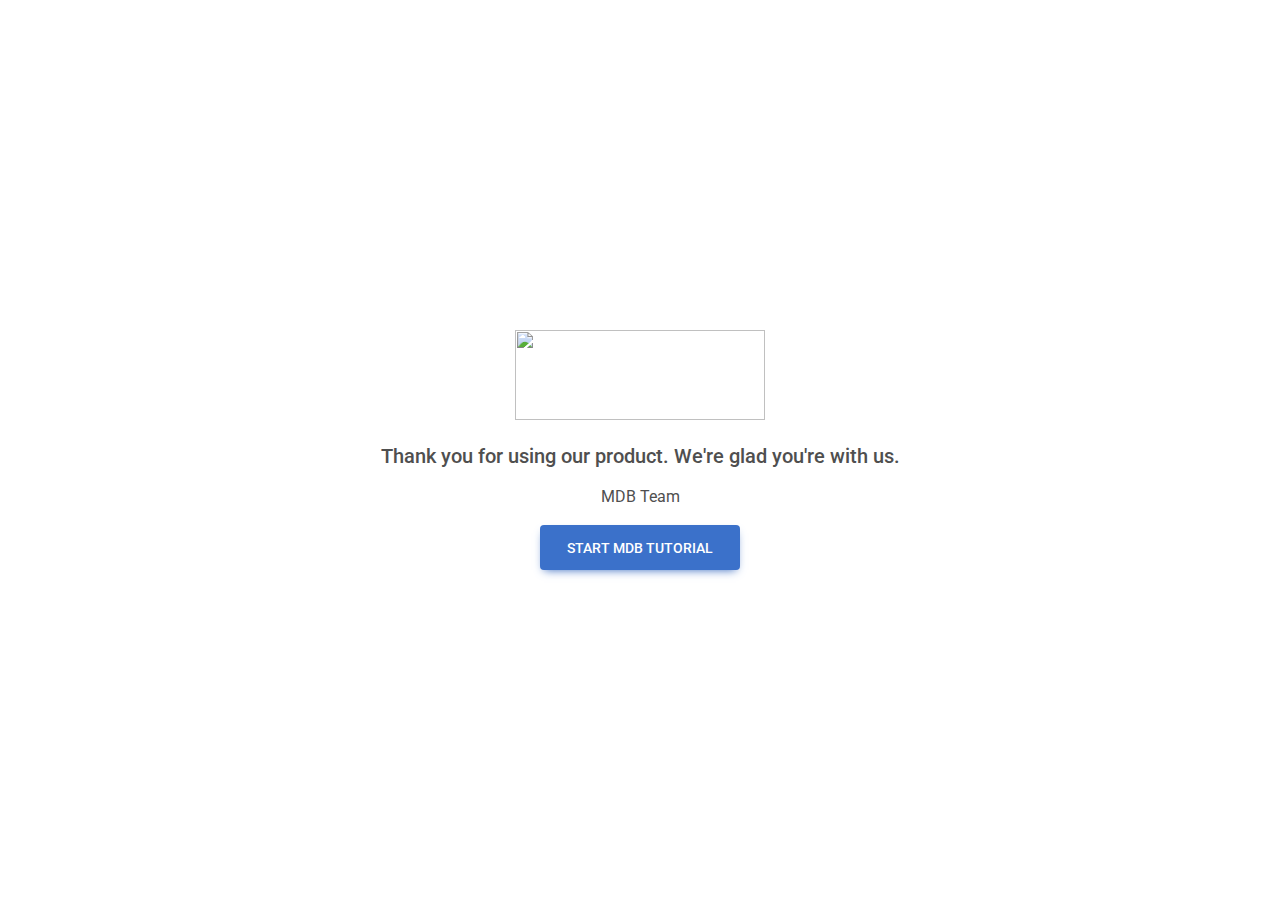
==== index.html @ 5055a8b7 "Add files via upload" ====
<!DOCTYPE html>
<html lang="en">
  <head>
    <meta charset="UTF-8" />
    <meta name="viewport" content="width=device-width, initial-scale=1, shrink-to-fit=no" />
    <meta http-equiv="x-ua-compatible" content="ie=edge" />
    <title>Material Design for Bootstrap</title>
    <!-- MDB icon -->
    <link rel="icon" href="img/mdb-favicon.ico" type="image/x-icon" />
    <!-- Font Awesome -->
    <link
      rel="stylesheet"
      href="https://cdnjs.cloudflare.com/ajax/libs/font-awesome/6.0.0/css/all.min.css"
    />
    <!-- Google Fonts Roboto -->
    <link
      rel="stylesheet"
      href="https://fonts.googleapis.com/css2?family=Roboto:wght@300;400;500;700;900&display=swap"
    />
    <!-- MDB -->
    <link rel="stylesheet" href="css/mdb.min.css" />
  </head>
  <body>
    <!-- Start your project here-->
    <div class="container">
      <div class="d-flex justify-content-center align-items-center" style="height: 100vh">
        <div class="text-center">
          <img
            class="mb-4"
            src="https://mdbootstrap.com/img/logo/mdb-transparent-250px.png"
            style="width: 250px; height: 90px"
          />
          <h5 class="mb-3">Thank you for using our product. We're glad you're with us.</h5>
          <p class="mb-3">MDB Team</p>
          <a
            class="btn btn-primary btn-lg"
            data-mdb-ripple-init
            href="https://mdbootstrap.com/docs/standard/getting-started/"
            target="_blank"
            role="button"
            >Start MDB tutorial</a
          >
        </div>
      </div>
    </div>
    <!-- End your project here-->

    <!-- MDB -->
    <script type="text/javascript" src="js/mdb.umd.min.js"></script>
    <!-- Custom scripts -->
    <script type="text/javascript"></script>
  </body>
</html>
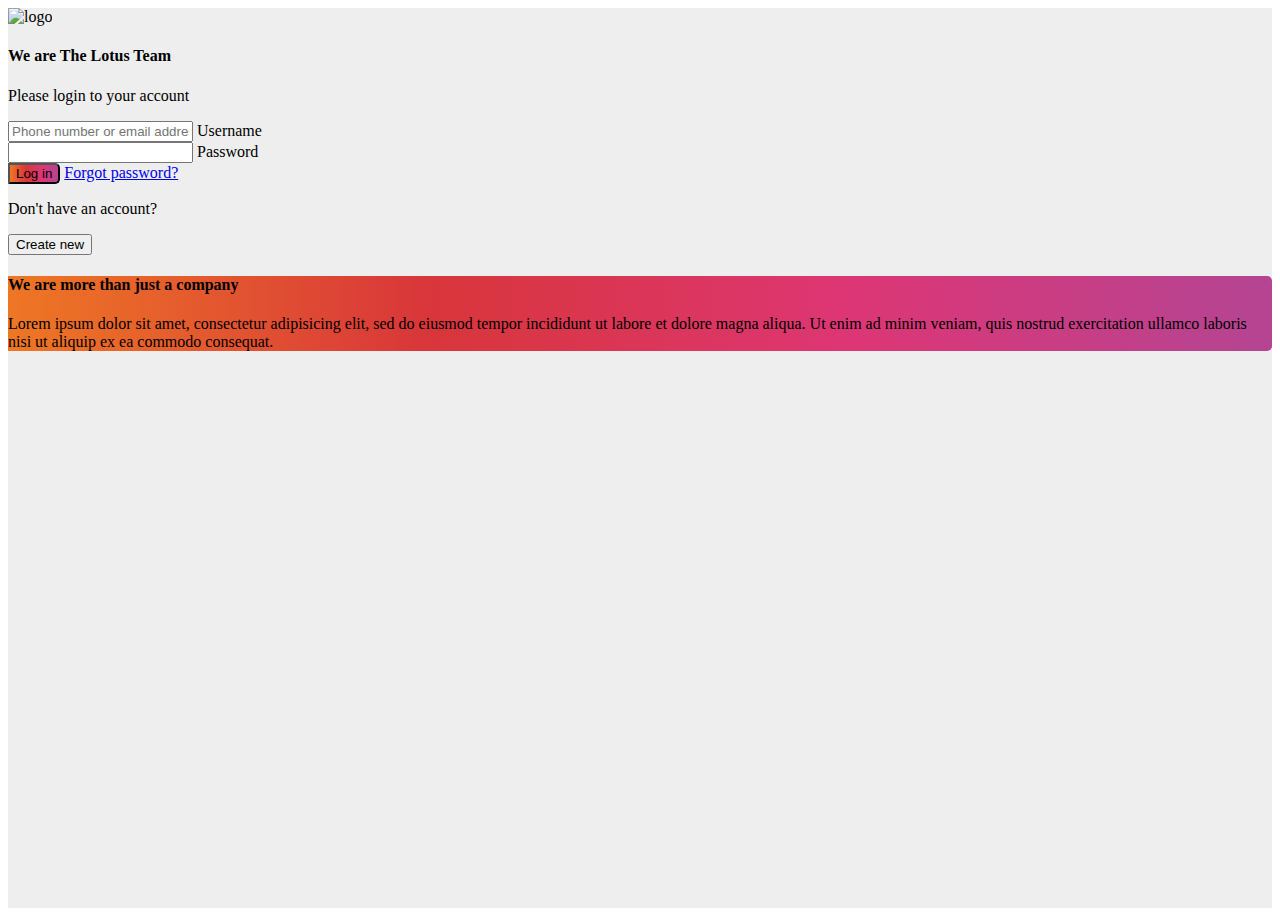
==== commit c80952b5: "Update index.html" ====
--- a/index.html
+++ b/index.html
@@ -1,53 +1,95 @@
+
 <!DOCTYPE html>
 <html lang="en">
-  <head>
-    <meta charset="UTF-8" />
-    <meta name="viewport" content="width=device-width, initial-scale=1, shrink-to-fit=no" />
-    <meta http-equiv="x-ua-compatible" content="ie=edge" />
-    <title>Material Design for Bootstrap</title>
-    <!-- MDB icon -->
-    <link rel="icon" href="img/mdb-favicon.ico" type="image/x-icon" />
-    <!-- Font Awesome -->
-    <link
-      rel="stylesheet"
-      href="https://cdnjs.cloudflare.com/ajax/libs/font-awesome/6.0.0/css/all.min.css"
-    />
-    <!-- Google Fonts Roboto -->
-    <link
-      rel="stylesheet"
-      href="https://fonts.googleapis.com/css2?family=Roboto:wght@300;400;500;700;900&display=swap"
-    />
-    <!-- MDB -->
-    <link rel="stylesheet" href="css/mdb.min.css" />
-  </head>
-  <body>
-    <!-- Start your project here-->
-    <div class="container">
-      <div class="d-flex justify-content-center align-items-center" style="height: 100vh">
-        <div class="text-center">
-          <img
-            class="mb-4"
-            src="https://mdbootstrap.com/img/logo/mdb-transparent-250px.png"
-            style="width: 250px; height: 90px"
-          />
-          <h5 class="mb-3">Thank you for using our product. We're glad you're with us.</h5>
-          <p class="mb-3">MDB Team</p>
-          <a
-            class="btn btn-primary btn-lg"
-            data-mdb-ripple-init
-            href="https://mdbootstrap.com/docs/standard/getting-started/"
-            target="_blank"
-            role="button"
-            >Start MDB tutorial</a
-          >
+<head>
+    <meta charset="UTF-8">
+    <meta name="viewport" content="width=device-width, initial-scale=1.0">
+    <title>YeshivaTube - Coming Soon</title>
+    <link rel="stylesheet" href="styles.css">
+    <style>
+      .gradient-custom-2 {
+      /* fallback for old browsers */
+      background: #fccb90;
+      
+      /* Chrome 10-25, Safari 5.1-6 */
+      background: -webkit-linear-gradient(to right, #ee7724, #d8363a, #dd3675, #b44593);
+      
+      /* W3C, IE 10+/ Edge, Firefox 16+, Chrome 26+, Opera 12+, Safari 7+ */
+      background: linear-gradient(to right, #ee7724, #d8363a, #dd3675, #b44593);
+      }
+      
+      @media (min-width: 768px) {
+      .gradient-form {
+      height: 100vh !important;
+      }
+      }
+      @media (min-width: 769px) {
+      .gradient-custom-2 {
+      border-top-right-radius: .3rem;
+      border-bottom-right-radius: .3rem;
+      }
+      }
+    </style>
+  
+</head>
+<body>
+   <section class="h-100 gradient-form" style="background-color: #eee;">
+  <div class="container py-5 h-100">
+    <div class="row d-flex justify-content-center align-items-center h-100">
+      <div class="col-xl-10">
+        <div class="card rounded-3 text-black">
+          <div class="row g-0">
+            <div class="col-lg-6">
+              <div class="card-body p-md-5 mx-md-4">
+
+                <div class="text-center">
+                  <img src="https://mdbcdn.b-cdn.net/img/Photos/new-templates/bootstrap-login-form/lotus.webp"
+                    style="width: 185px;" alt="logo">
+                  <h4 class="mt-1 mb-5 pb-1">We are The Lotus Team</h4>
+                </div>
+
+                <form>
+                  <p>Please login to your account</p>
+
+                  <div data-mdb-input-init class="form-outline mb-4">
+                    <input type="email" id="form2Example11" class="form-control"
+                      placeholder="Phone number or email address" />
+                    <label class="form-label" for="form2Example11">Username</label>
+                  </div>
+
+                  <div data-mdb-input-init class="form-outline mb-4">
+                    <input type="password" id="form2Example22" class="form-control" />
+                    <label class="form-label" for="form2Example22">Password</label>
+                  </div>
+
+                  <div class="text-center pt-1 mb-5 pb-1">
+                    <button data-mdb-button-init data-mdb-ripple-init class="btn btn-primary btn-block fa-lg gradient-custom-2 mb-3" type="button">Log
+                      in</button>
+                    <a class="text-muted" href="#!">Forgot password?</a>
+                  </div>
+
+                  <div class="d-flex align-items-center justify-content-center pb-4">
+                    <p class="mb-0 me-2">Don't have an account?</p>
+                    <button  type="button" data-mdb-button-init data-mdb-ripple-init class="btn btn-outline-danger">Create new</button>
+                  </div>
+
+                </form>
+
+              </div>
+            </div>
+            <div class="col-lg-6 d-flex align-items-center gradient-custom-2">
+              <div class="text-white px-3 py-4 p-md-5 mx-md-4">
+                <h4 class="mb-4">We are more than just a company</h4>
+                <p class="small mb-0">Lorem ipsum dolor sit amet, consectetur adipisicing elit, sed do eiusmod
+                  tempor incididunt ut labore et dolore magna aliqua. Ut enim ad minim veniam, quis nostrud
+                  exercitation ullamco laboris nisi ut aliquip ex ea commodo consequat.</p>
+              </div>
+            </div>
+          </div>
         </div>
       </div>
     </div>
-    <!-- End your project here-->
-
-    <!-- MDB -->
-    <script type="text/javascript" src="js/mdb.umd.min.js"></script>
-    <!-- Custom scripts -->
-    <script type="text/javascript"></script>
-  </body>
+  </div>
+</section> 
+</body>
 </html>
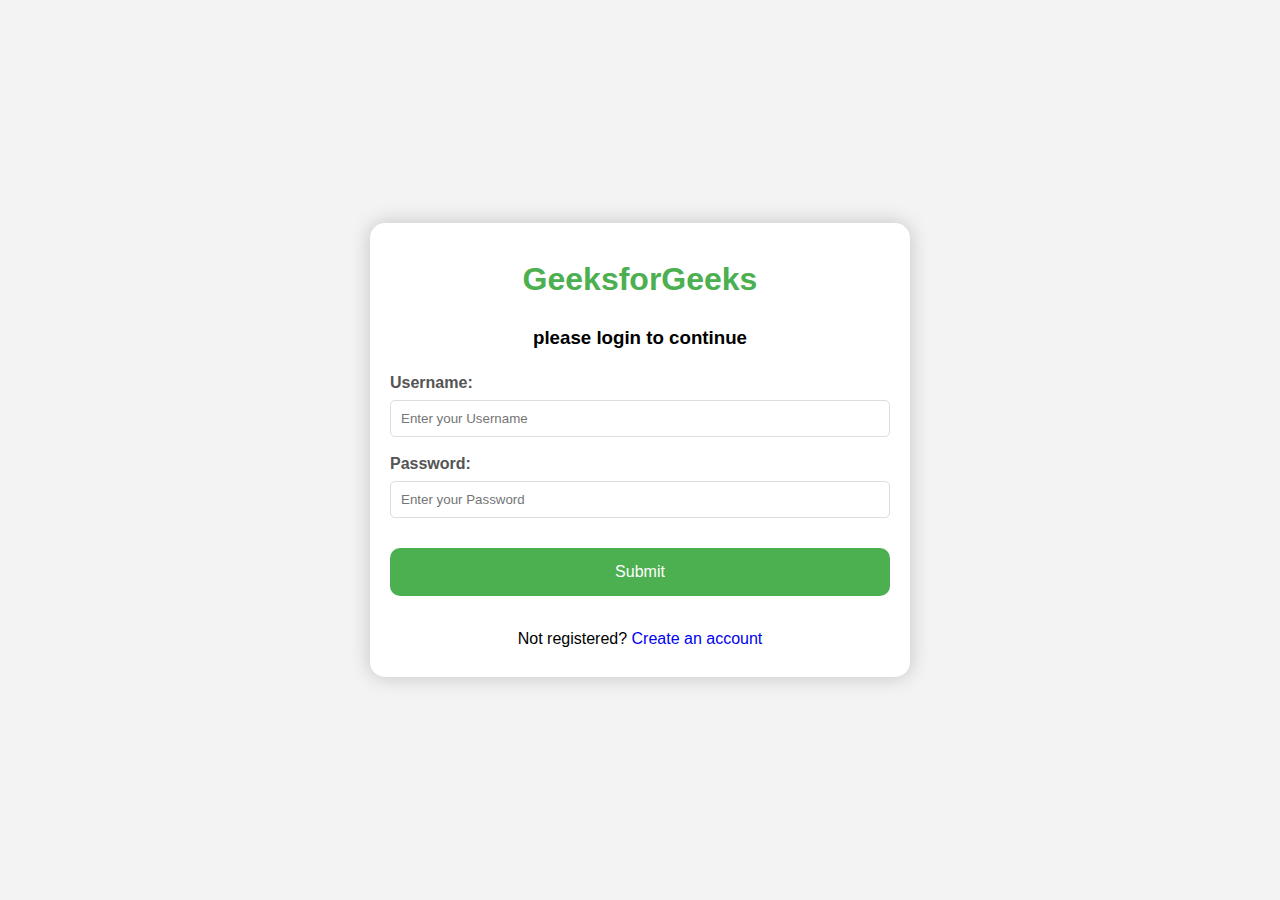
==== commit f002bf43: "Update index.html" ====
--- a/index.html
+++ b/index.html
@@ -1,95 +1,113 @@
+<!DOCTYPE html>
+<html>
 
-<!DOCTYPE html>
-<html lang="en">
 <head>
-    <meta charset="UTF-8">
-    <meta name="viewport" content="width=device-width, initial-scale=1.0">
-    <title>YeshivaTube - Coming Soon</title>
-    <link rel="stylesheet" href="styles.css">
+      <title>HTML Login Form</title>
+      <link rel="stylesheet" href="style.css">
     <style>
-      .gradient-custom-2 {
-      /* fallback for old browsers */
-      background: #fccb90;
-      
-      /* Chrome 10-25, Safari 5.1-6 */
-      background: -webkit-linear-gradient(to right, #ee7724, #d8363a, #dd3675, #b44593);
-      
-      /* W3C, IE 10+/ Edge, Firefox 16+, Chrome 26+, Opera 12+, Safari 7+ */
-      background: linear-gradient(to right, #ee7724, #d8363a, #dd3675, #b44593);
-      }
-      
-      @media (min-width: 768px) {
-      .gradient-form {
-      height: 100vh !important;
-      }
-      }
-      @media (min-width: 769px) {
-      .gradient-custom-2 {
-      border-top-right-radius: .3rem;
-      border-bottom-right-radius: .3rem;
-      }
-      }
+        body {
+            display: flex;
+            align-items: center;
+            justify-content: center;
+            font-family: sans-serif;
+            line-height: 1.5;
+            min-height: 100vh;
+            background: #f3f3f3;
+            flex-direction: column;
+            margin: 0;
+        }
+        
+        .main {
+            background-color: #fff;
+            border-radius: 15px;
+            box-shadow: 0 0 20px rgba(0, 0, 0, 0.2);
+            padding: 10px 20px;
+            transition: transform 0.2s;
+            width: 500px;
+            text-align: center;
+        }
+        
+        h1 {
+            color: #4CAF50;
+        }
+        
+        label {
+            display: block;
+            width: 100%;
+            margin-top: 10px;
+            margin-bottom: 5px;
+            text-align: left;
+            color: #555;
+            font-weight: bold;
+        }
+        
+        
+        input {
+            display: block;
+            width: 100%;
+            margin-bottom: 15px;
+            padding: 10px;
+            box-sizing: border-box;
+            border: 1px solid #ddd;
+            border-radius: 5px;
+        }
+        
+        button {
+            padding: 15px;
+            border-radius: 10px;
+            margin-top: 15px;
+            margin-bottom: 15px;
+            border: none;
+            color: white;
+            cursor: pointer;
+            background-color: #4CAF50;
+            width: 100%;
+            font-size: 16px;
+        }
+        
+        .wrap {
+            display: flex;
+            justify-content: center;
+            align-items: center;
+        }  
     </style>
-  
 </head>
+
 <body>
-   <section class="h-100 gradient-form" style="background-color: #eee;">
-  <div class="container py-5 h-100">
-    <div class="row d-flex justify-content-center align-items-center h-100">
-      <div class="col-xl-10">
-        <div class="card rounded-3 text-black">
-          <div class="row g-0">
-            <div class="col-lg-6">
-              <div class="card-body p-md-5 mx-md-4">
+      <div class="main">
+            <h1>GeeksforGeeks</h1>
+            <h3>please login to continue</h3>
+            <form action="">
+                  <label for="first">
+                        Username:
+                  </label>
+                  <input type="text" 
+                         id="first" 
+                         name="first" 
+                         placeholder="Enter your Username" required>
 
-                <div class="text-center">
-                  <img src="https://mdbcdn.b-cdn.net/img/Photos/new-templates/bootstrap-login-form/lotus.webp"
-                    style="width: 185px;" alt="logo">
-                  <h4 class="mt-1 mb-5 pb-1">We are The Lotus Team</h4>
-                </div>
+                  <label for="password">
+                        Password:
+                  </label>
+                  <input type="password"
+                         id="password" 
+                         name="password"
+                         placeholder="Enter your Password" required>
 
-                <form>
-                  <p>Please login to your account</p>
+                  <div class="wrap">
+                        <button type="submit"
+                                onclick="solve()">
+                              Submit
+                        </button>
+                  </div>
+            </form>
+            <p>Not registered?
+                  <a href="#"
+                     style="text-decoration: none;">
+                        Create an account
+                  </a>
+            </p>
+      </div>
+</body>
 
-                  <div data-mdb-input-init class="form-outline mb-4">
-                    <input type="email" id="form2Example11" class="form-control"
-                      placeholder="Phone number or email address" />
-                    <label class="form-label" for="form2Example11">Username</label>
-                  </div>
-
-                  <div data-mdb-input-init class="form-outline mb-4">
-                    <input type="password" id="form2Example22" class="form-control" />
-                    <label class="form-label" for="form2Example22">Password</label>
-                  </div>
-
-                  <div class="text-center pt-1 mb-5 pb-1">
-                    <button data-mdb-button-init data-mdb-ripple-init class="btn btn-primary btn-block fa-lg gradient-custom-2 mb-3" type="button">Log
-                      in</button>
-                    <a class="text-muted" href="#!">Forgot password?</a>
-                  </div>
-
-                  <div class="d-flex align-items-center justify-content-center pb-4">
-                    <p class="mb-0 me-2">Don't have an account?</p>
-                    <button  type="button" data-mdb-button-init data-mdb-ripple-init class="btn btn-outline-danger">Create new</button>
-                  </div>
-
-                </form>
-
-              </div>
-            </div>
-            <div class="col-lg-6 d-flex align-items-center gradient-custom-2">
-              <div class="text-white px-3 py-4 p-md-5 mx-md-4">
-                <h4 class="mb-4">We are more than just a company</h4>
-                <p class="small mb-0">Lorem ipsum dolor sit amet, consectetur adipisicing elit, sed do eiusmod
-                  tempor incididunt ut labore et dolore magna aliqua. Ut enim ad minim veniam, quis nostrud
-                  exercitation ullamco laboris nisi ut aliquip ex ea commodo consequat.</p>
-              </div>
-            </div>
-          </div>
-        </div>
-      </div>
-    </div>
-  </div>
-</section> 
-</body>
 </html>
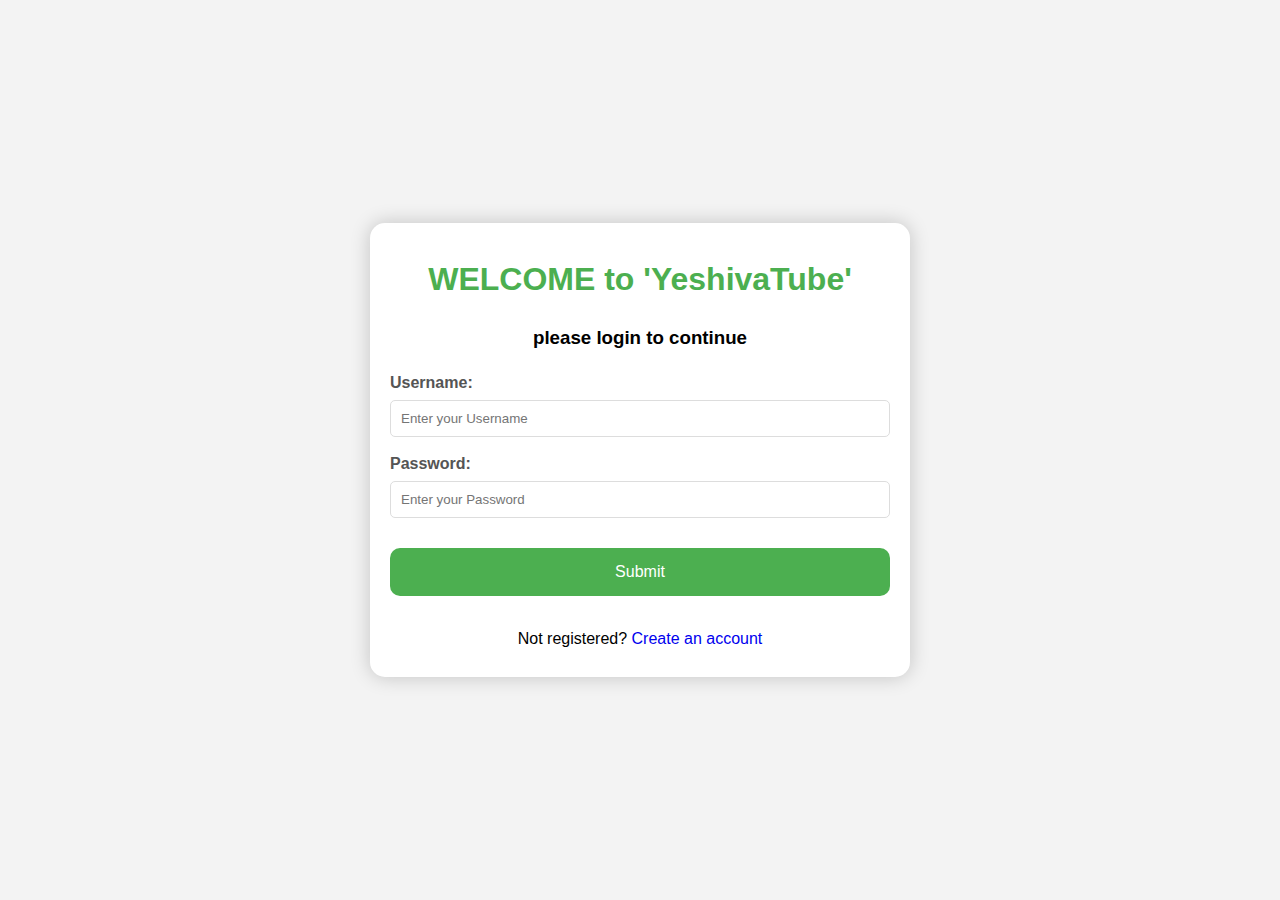
==== commit b2224f65: "Update index.html" ====
--- a/index.html
+++ b/index.html
@@ -75,7 +75,7 @@
 
 <body>
       <div class="main">
-            <h1>GeeksforGeeks</h1>
+            <h1>WELCOME to 'YeshivaTube'</h1>
             <h3>please login to continue</h3>
             <form action="">
                   <label for="first">
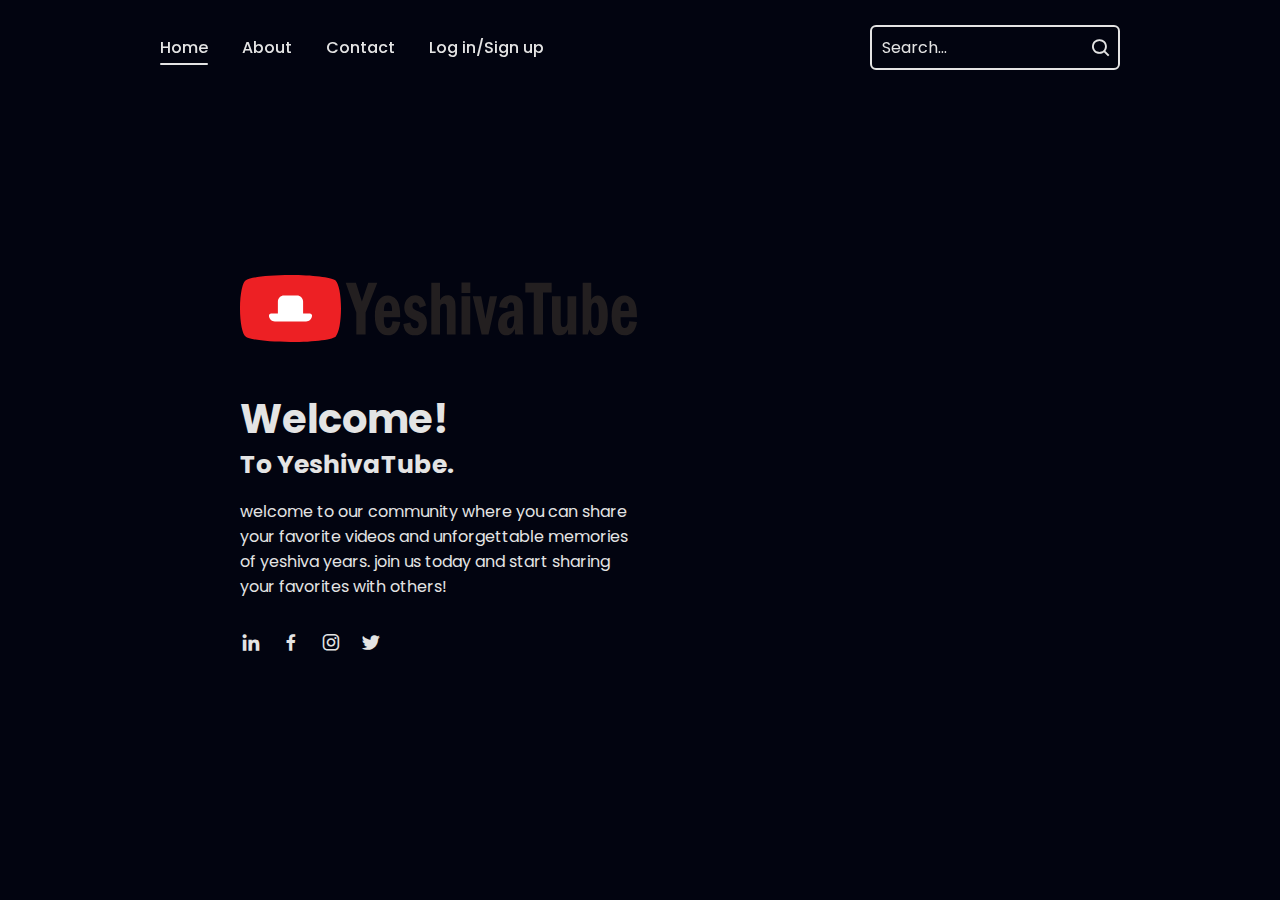
==== commit 4a395826: "Update index.html" ====
--- a/index.html
+++ b/index.html
@@ -1,113 +1,60 @@
 <!DOCTYPE html>
-<html>
+
+<html lang="en">
+
 
 <head>
-      <title>HTML Login Form</title>
-      <link rel="stylesheet" href="style.css">
-    <style>
-        body {
-            display: flex;
-            align-items: center;
-            justify-content: center;
-            font-family: sans-serif;
-            line-height: 1.5;
-            min-height: 100vh;
-            background: #f3f3f3;
-            flex-direction: column;
-            margin: 0;
-        }
-        
-        .main {
-            background-color: #fff;
-            border-radius: 15px;
-            box-shadow: 0 0 20px rgba(0, 0, 0, 0.2);
-            padding: 10px 20px;
-            transition: transform 0.2s;
-            width: 500px;
-            text-align: center;
-        }
-        
-        h1 {
-            color: #4CAF50;
-        }
-        
-        label {
-            display: block;
-            width: 100%;
-            margin-top: 10px;
-            margin-bottom: 5px;
-            text-align: left;
-            color: #555;
-            font-weight: bold;
-        }
-        
-        
-        input {
-            display: block;
-            width: 100%;
-            margin-bottom: 15px;
-            padding: 10px;
-            box-sizing: border-box;
-            border: 1px solid #ddd;
-            border-radius: 5px;
-        }
-        
-        button {
-            padding: 15px;
-            border-radius: 10px;
-            margin-top: 15px;
-            margin-bottom: 15px;
-            border: none;
-            color: white;
-            cursor: pointer;
-            background-color: #4CAF50;
-            width: 100%;
-            font-size: 16px;
-        }
-        
-        .wrap {
-            display: flex;
-            justify-content: center;
-            align-items: center;
-        }  
-    </style>
+    
+  
+    <meta charset="UTF-8">
+    <meta http-equiv="X-UA-Compatible" content="IE=edge">
+    <meta name="viewport" content="width=device-width, initial-scale=1">
+    <title>home</title>
+    <link rel="stylesheet" href="style/home.css">
+    <link href='https://unpkg.com/boxicons@2.1.4/css/boxicons.min.css' rel='stylesheet'>
 </head>
 
 <body>
-      <div class="main">
-            <h1>WELCOME to 'YeshivaTube'</h1>
-            <h3>please login to continue</h3>
-            <form action="">
-                  <label for="first">
-                        Username:
-                  </label>
-                  <input type="text" 
-                         id="first" 
-                         name="first" 
-                         placeholder="Enter your Username" required>
 
-                  <label for="password">
-                        Password:
-                  </label>
-                  <input type="password"
-                         id="password" 
-                         name="password"
-                         placeholder="Enter your Password" required>
+    <header class="header">
+        <nav class="navbar">
+            <a href="#" class="aa">Home</a>
+            <a href="#" class="ab">About</a>
+            <a href="#" class="ab">Contact</a>
+            <a href="#" class="ab">Log in/Sign up</a>
+        </nav>
 
-                  <div class="wrap">
-                        <button type="submit"
-                                onclick="solve()">
-                              Submit
-                        </button>
-                  </div>
-            </form>
-            <p>Not registered?
-                  <a href="#"
-                     style="text-decoration: none;">
-                        Create an account
-                  </a>
-            </p>
+        <form action="#" class="search-bar">
+            <input type="text" placeholder="Search...">
+            <button type="submit"><i class='bx bx-search'></i></button>
+        </form>
+    </header>
+
+    <div class="background"></div>
+    <div class="container">
+        <div class="content">
+          
+            <div class="logo">
+                <img class="logo" src="pic/yeshivatube-logo.svg">
+            </div>
+
+            <div class="text-sci">
+                <h2>Welcome!<br><span>To YeshivaTube.</span></h2>
+
+                <p>welcome to our community where you can share your favorite videos and unforgettable memories of yeshiva years. join us today and start sharing your favorites with others! </p>
+
+                <div class="social-icons">
+                    <a href="#"><i class='bx bxl-linkedin'></i></a>
+                    <a href="#"><i class='bx bxl-facebook'></i></a>
+                    <a href="#"><i class='bx bxl-instagram'></i></a>
+                    <a href="#"><i class='bx bxl-twitter'></i></a>
+                </div>
+            </div>
+        </div>
       </div>
+
+
+    <script></script>
 </body>
 
 </html>
--- a/style/home.css
+++ b/style/home.css
@@ -0,0 +1,174 @@
+@import url('https://fonts.googleapis.com/css2?family=Poppins:wght@300;400;500;600;700;800;900&display=swap');
+
+*{
+    margin: 0;
+    padding: 0;
+    box-sizing: border-box;
+    font-family: 'Poppins', sans-serif;
+}
+
+body {
+    background: #020410;
+}
+
+.header {
+    position: fixed;
+    top: 0;
+    left: 0;
+    width: 100%;
+    padding: 25px 12.5%;
+    background: transparent;
+    display: flex;
+    justify-content: space-between;
+    align-items: center;
+    z-index: 100;
+}
+
+.navbar a {
+    position: relative;
+    font-size: 16px;
+    color: #e4e4e4;
+    text-decoration: none;
+    font-weight: 500;
+    margin-right: 30px;
+}
+.aa::after{
+    content: '';
+    position: absolute;
+    left: 0;
+    bottom: -6px;
+    width: 100%;
+    height: 2px;
+    background: #e4e4e4;
+    border-radius: 5px;
+    
+  
+    }
+.ab::after{
+    content: '';
+    position: absolute;
+    left: 0;
+    bottom: -6px;
+    width: 100%;
+    height: 2px;
+    background: #e4e4e4;
+    border-radius: 5px;
+    transform: translateY(10px);
+    opacity: 0;
+    transition: .5s;
+}
+
+.navbar a:hover::after {
+    transform: translateY(0);
+    opacity: 1;
+}
+
+.search-bar {
+    width: 250px;
+    height: 45px;
+    background: transparent;
+    border: 2px solid #e4e4e4;
+    border-radius: 6px;
+    display: flex;
+    align-items: center;
+}
+
+.search-bar input {
+    width: 100%;
+    background: transparent;
+    border: none;
+    outline: none;
+    font-size: 16px;
+    color: #e4e4e4;
+    padding-left: 10px;
+}
+
+.search-bar input::placeholder {
+    color: #e4e4e4;
+}
+
+.search-bar button {
+    width: 40px;
+    height: 100%;
+    background: transparent;
+    border: none;
+    outline: none;
+    display: flex;
+    justify-content: center;
+    align-items: center;
+    cursor: pointer;
+}
+
+.search-bar button i {
+    font-size: 22px;
+    color: #e4e4e4;
+}
+
+.background {
+    width: 100%;
+    height: 100vh;
+    background: url('background.png') no-repeat;
+    background-size: cover;
+    background-position: center;
+    filter: blur(10px);
+}
+
+.container {
+    position: absolute;
+    top: 50%;
+    left: 50%;
+    transform: translate(-50%, -50%);
+    width: 75%;
+    height: 550px;
+    background: url('background.png') no-repeat;
+    background-size: cover;
+    background-position: center;
+    border-radius: 10px;
+    margin-top: 20px;
+}
+
+.content {
+    position: absolute;
+    top: 0;
+    left: 0;
+    width: 58%;
+    height: 100%;
+    background: transparent;
+    padding: 80px;
+    color: #e4e4e4;
+    display: flex;
+    justify-content: space-between;
+    flex-direction: column;
+}
+
+.content {
+    font-size: 30px;
+}
+.logo {
+  background: url('yeshivatube-logo.svg') no-repeat;
+}
+.text-sci h2 {
+    font-size: 40px;
+    line-height: 1;
+}
+
+.text-sci h2 span {
+    font-size: 25px;
+}
+
+.text-sci p {
+    font-size: 16px;
+    margin: 20px 0;
+}
+
+.social-icons a i {
+    font-size: 22px;
+    color: #e4e4e4;
+    margin-right: 10px;
+    transition: .5s ease;
+}
+
+.social-icons a:hover i {
+    transform: scale(1.2);
+}
+
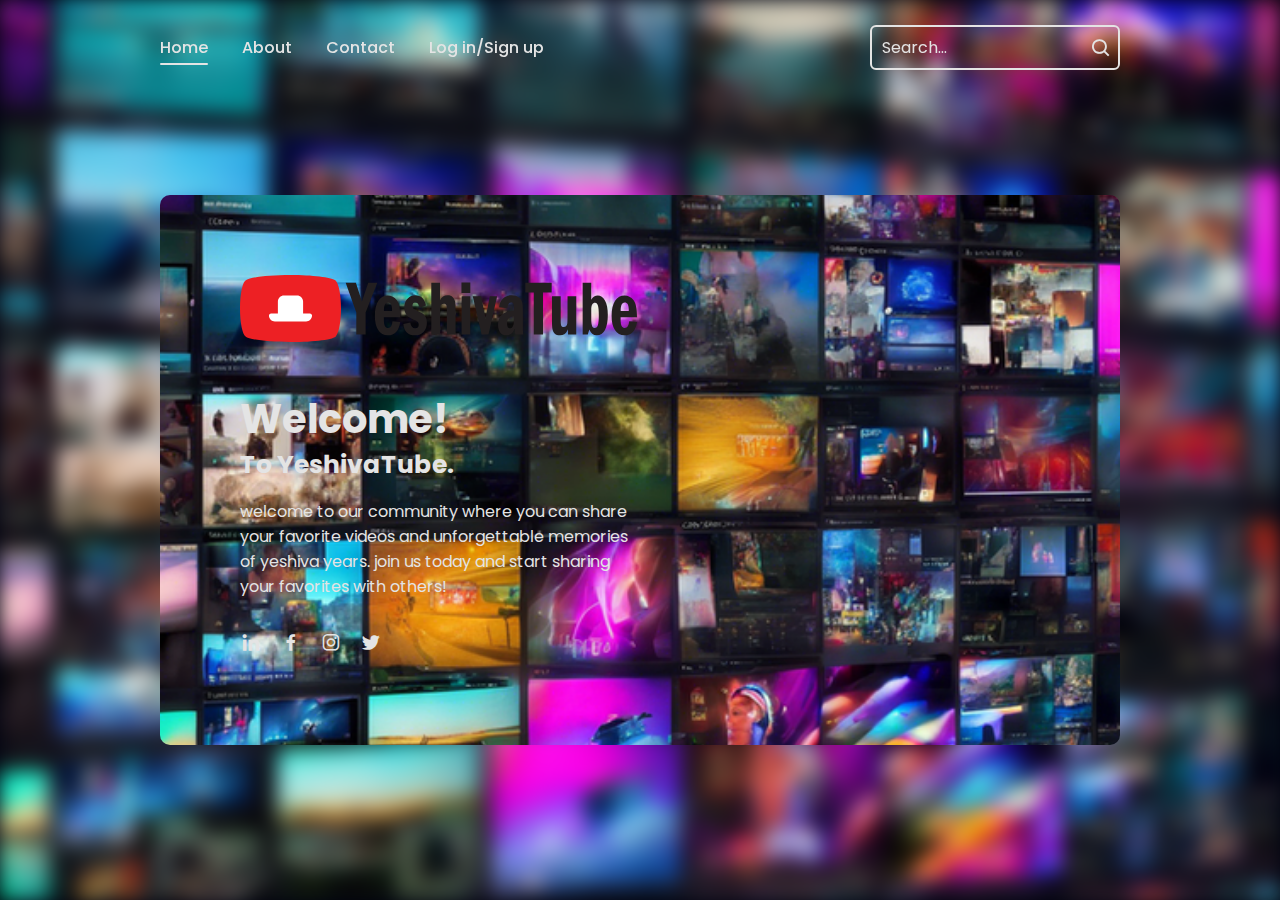
==== commit 9956f8e7: "Update index.html" ====
--- a/index.html
+++ b/index.html
@@ -21,7 +21,7 @@
             <a href="#" class="aa">Home</a>
             <a href="#" class="ab">About</a>
             <a href="#" class="ab">Contact</a>
-            <a href="#" class="ab">Log in/Sign up</a>
+            <a href="login.html" class="ab">Log in/Sign up</a>
         </nav>
 
         <form action="#" class="search-bar">
@@ -34,7 +34,7 @@
     <div class="container">
         <div class="content">
           
-            <div class="logo">
+            <div class="logo-div">
                 <img class="logo" src="pic/yeshivatube-logo.svg">
             </div>
 
--- a/style/home.css
+++ b/style/home.css
@@ -107,7 +107,7 @@
 .background {
     width: 100%;
     height: 100vh;
-    background: url('background.png') no-repeat;
+    background: url("../pic/background2.png") no-repeat;
     background-size: cover;
     background-position: center;
     filter: blur(10px);
@@ -120,7 +120,7 @@
     transform: translate(-50%, -50%);
     width: 75%;
     height: 550px;
-    background: url('background.png') no-repeat;
+    background: url("../pic/background2.png") no-repeat;
     background-size: cover;
     background-position: center;
     border-radius: 10px;
@@ -145,7 +145,7 @@
     font-size: 30px;
 }
 .logo {
-  background: url('yeshivatube-logo.svg') no-repeat;
+  color: white;
 }
 .text-sci h2 {
     font-size: 40px;
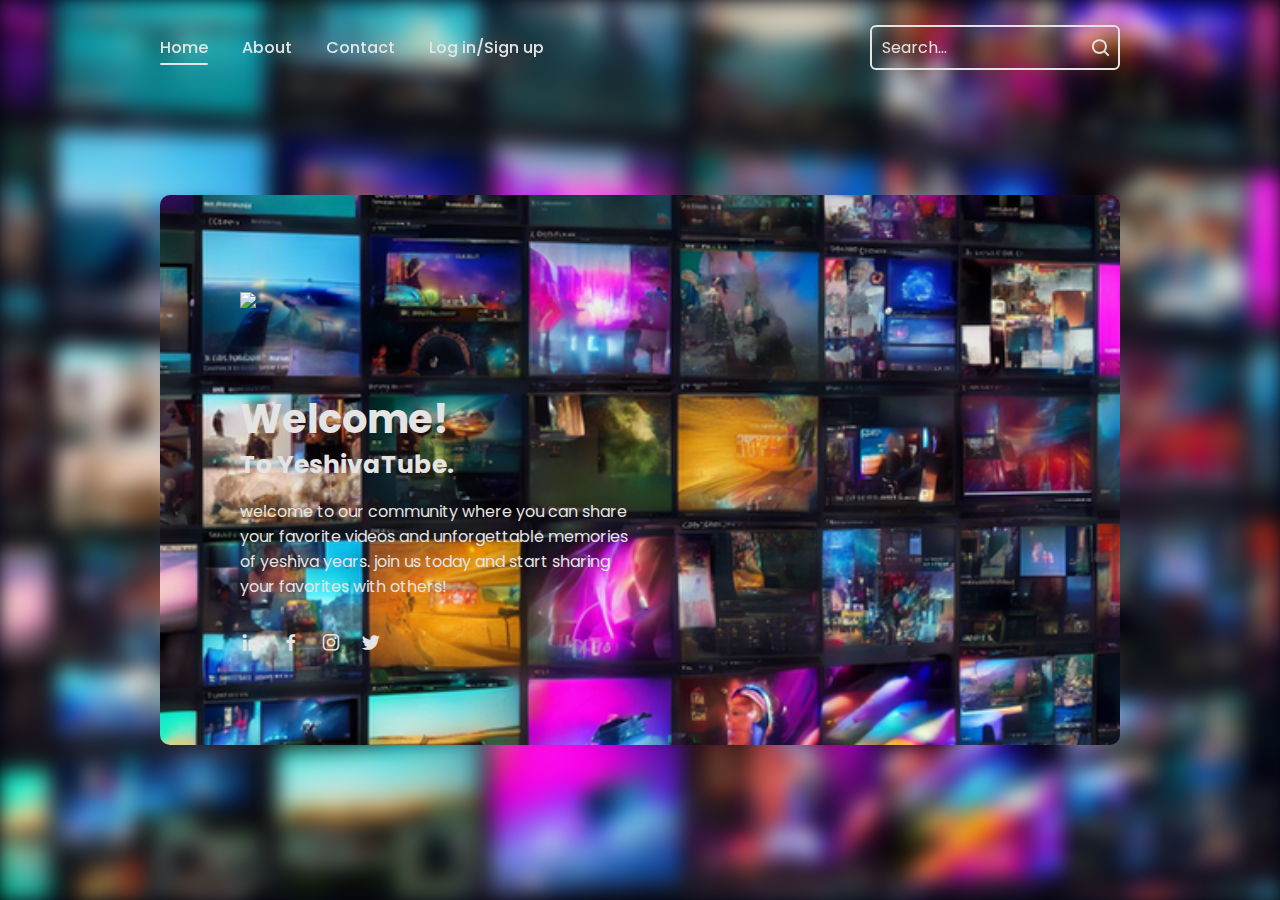
==== commit a2125f56: "Update index.html" ====
--- a/index.html
+++ b/index.html
@@ -35,7 +35,7 @@
         <div class="content">
           
             <div class="logo-div">
-                <img class="logo" src="pic/yeshivatube-logo.svg">
+                <img class="logo" src="pic/yeshivatube-logo.png">
             </div>
 
             <div class="text-sci">
--- a/style/home.css
+++ b/style/home.css
@@ -144,8 +144,13 @@
 .content {
     font-size: 30px;
 }
+
+.logo-div {
+  width: 160px;
+  height:80px;
+}
 .logo {
-  color: white;
+  font-color: white;
 }
 .text-sci h2 {
     font-size: 40px;
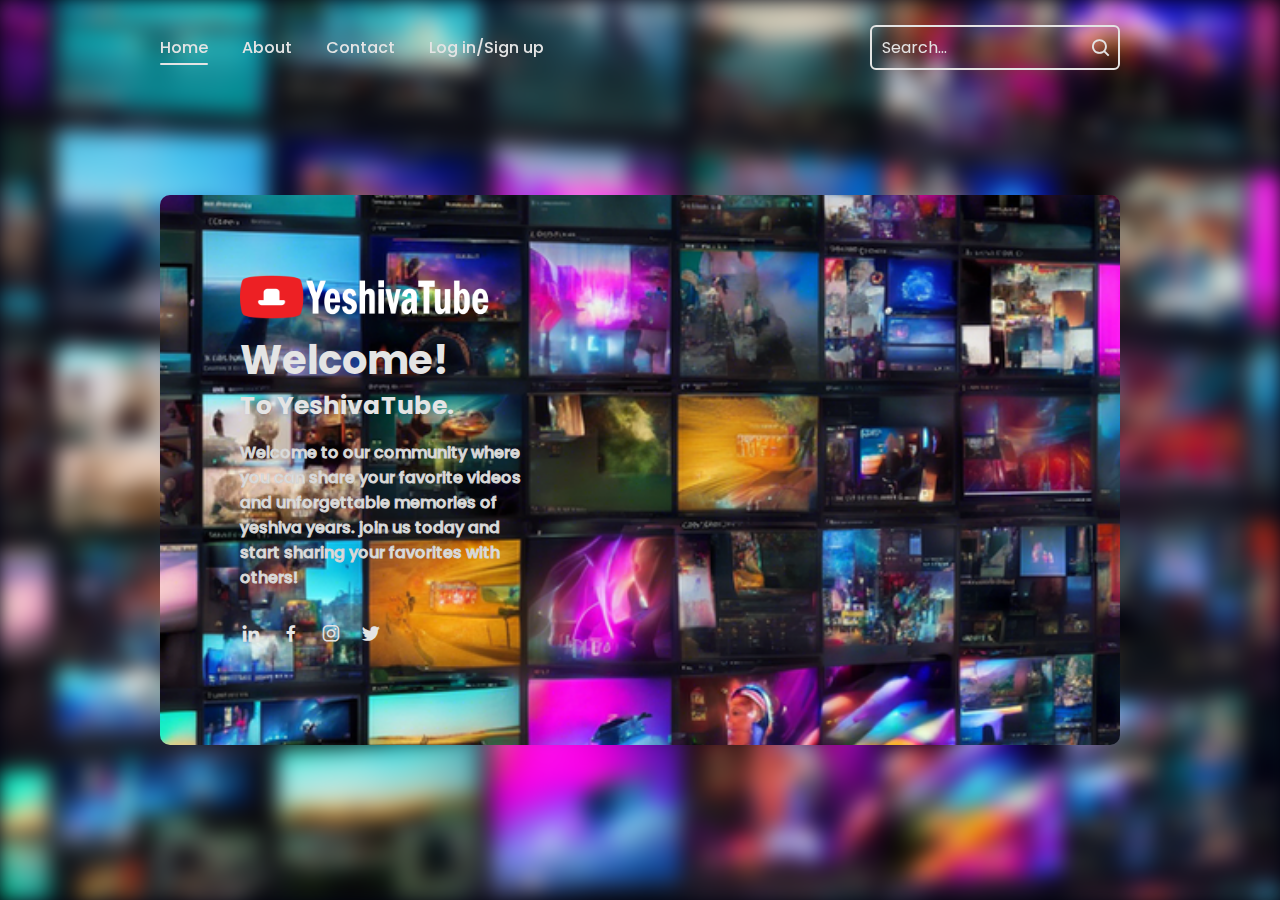
==== commit 0fe7d25d: "Update index.html" ====
--- a/index.html
+++ b/index.html
@@ -35,13 +35,13 @@
         <div class="content">
           
             <div class="logo-div">
-                <img class="logo" src="pic/yeshivatube-logo.png">
+                <img class="logo" src="pic/yeshivatube-logo.jpg">
             </div>
 
             <div class="text-sci">
                 <h2>Welcome!<br><span>To YeshivaTube.</span></h2>
 
-                <p>welcome to our community where you can share your favorite videos and unforgettable memories of yeshiva years. join us today and start sharing your favorites with others! </p>
+                <p class="welcome">Welcome to our community where you can share your favorite videos and unforgettable memories of yeshiva years. join us today and start sharing your favorites with others! </p>
 
                 <div class="social-icons">
                     <a href="#"><i class='bx bxl-linkedin'></i></a>
@@ -50,6 +50,7 @@
                     <a href="#"><i class='bx bxl-twitter'></i></a>
                 </div>
             </div>
+            <div class="empty"></div>
         </div>
       </div>
 
--- a/style/home.css
+++ b/style/home.css
@@ -146,12 +146,17 @@
 }
 
 .logo-div {
-  width: 160px;
-  height:80px;
+  width: 250px;
+  
 }
-.logo {
-  font-color: white;
+.logo{
+  width: 250px;
+  height: auto;
 }
+.text-sci{
+    width: 300px;
+}
+
 .text-sci h2 {
     font-size: 40px;
     line-height: 1;
@@ -163,7 +168,9 @@
 
 .text-sci p {
     font-size: 16px;
+    font-weight: 500;
     margin: 20px 0;
+    -webkit-text-stroke: 1px lightgray;
 }
 
 .social-icons a i {
